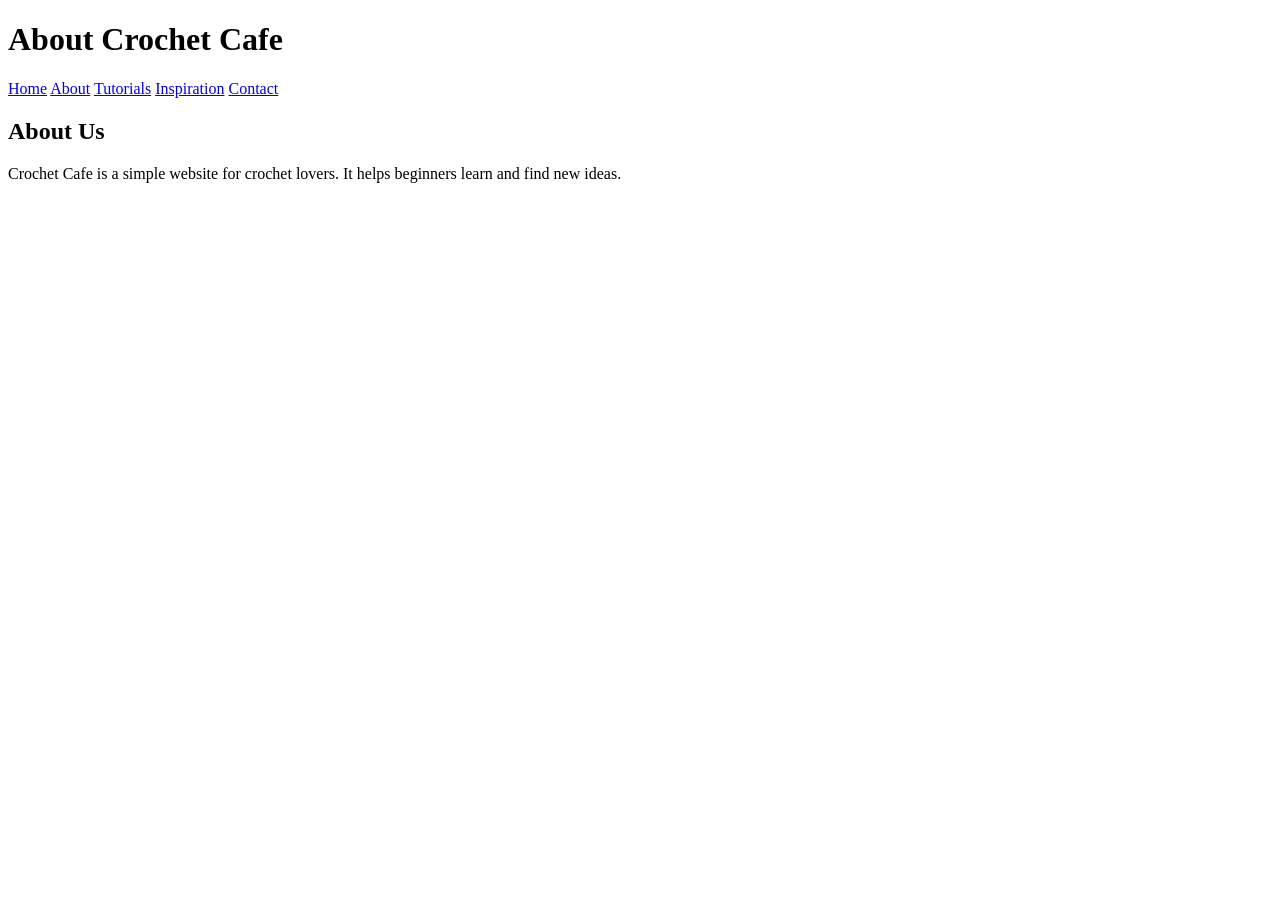
==== about.html @ 6ee3d401 "Update about.html" ====
<!DOCTYPE html>
<html>
<head>
<title>About</title>
<link rel="stylesheet" href="style.css">
</head>
<body>

<header>
<h1>About Crochet Cafe</h1>
<nav>
<a href="index.html">Home</a>
<a href="about.html">About</a>
<a href="tutorials.html">Tutorials</a>
<a href="inspiration.html">Inspiration</a>
<a href="contact.html">Contact</a>
</nav>
</header>

<section class="card">
<h2>About Us</h2>
<p>Crochet Cafe is a simple website for crochet lovers. It helps beginners learn and find new ideas.</p>
</section>

<script src="script.js"></script>
</body>
</html>
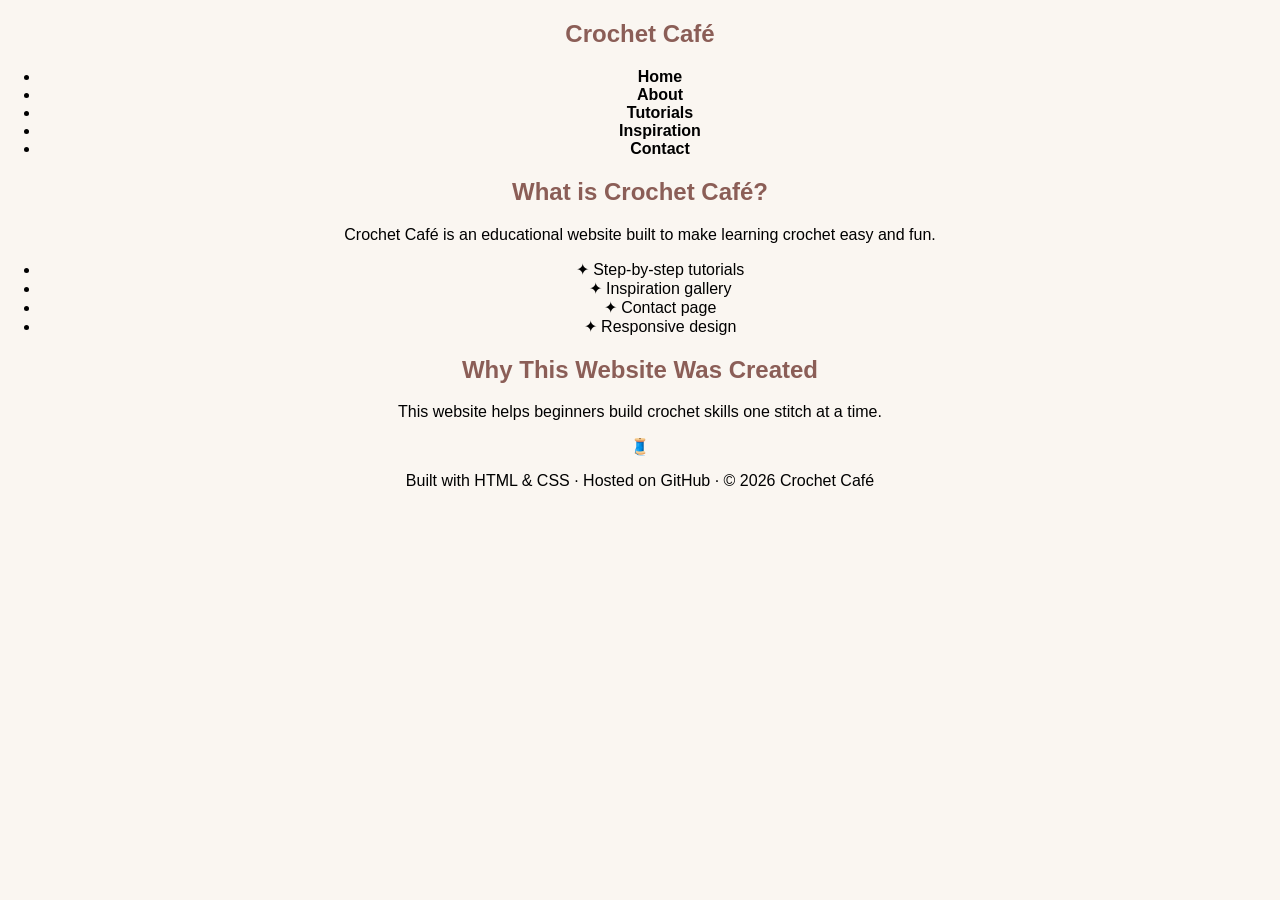
==== commit f153736a: "Update about.html" ====
--- a/about.html
+++ b/about.html
@@ -1,27 +1,45 @@
 <!DOCTYPE html>
-<html>
+<html lang="en">
 <head>
-<title>About</title>
+<meta charset="UTF-8">
+<meta name="viewport" content="width=device-width, initial-scale=1.0">
+<title>About - Crochet Café</title>
 <link rel="stylesheet" href="style.css">
 </head>
 <body>
 
-<header>
-<h1>About Crochet Cafe</h1>
 <nav>
-<a href="index.html">Home</a>
-<a href="about.html">About</a>
-<a href="tutorials.html">Tutorials</a>
-<a href="inspiration.html">Inspiration</a>
-<a href="contact.html">Contact</a>
+<h1>Crochet <span>Café</span></h1>
+<ul>
+<li><a href="index.html">Home</a></li>
+<li><a href="about.html" class="active">About</a></li>
+<li><a href="tutorial.html">Tutorials</a></li>
+<li><a href="inspiration.html">Inspiration</a></li>
+<li><a href="contact.html">Contact</a></li>
+</ul>
 </nav>
-</header>
 
-<section class="card">
-<h2>About Us</h2>
-<p>Crochet Cafe is a simple website for crochet lovers. It helps beginners learn and find new ideas.</p>
+<section>
+<h2>What is Crochet Café?</h2>
+
+<p>Crochet Café is an educational website built to make learning crochet easy and fun.</p>
+
+<ul>
+<li>✦ Step-by-step tutorials</li>
+<li>✦ Inspiration gallery</li>
+<li>✦ Contact page</li>
+<li>✦ Responsive design</li>
+</ul>
+
+<h2>Why This Website Was Created</h2>
+<p>This website helps beginners build crochet skills one stitch at a time.</p>
+
+<aside>🧵</aside>
 </section>
 
-<script src="script.js"></script>
+<footer>
+<p>Built with HTML & CSS · Hosted on GitHub · © 2026 Crochet Café</p>
+</footer>
+
 </body>
 </html>
--- a/style.css
+++ b/style.css
@@ -0,0 +1,42 @@
+body{
+background:#faf6f1;
+color:black;
+font-family:Arial;
+text-align:center;
+margin:0;
+}
+
+header{
+background:#f6d6dc;
+padding:20px;
+}
+
+h1,h2{
+color:#8b5e57;
+}
+
+nav a{
+text-decoration:none;
+color:black;
+margin:10px;
+font-weight:bold;
+}
+
+.hero{
+background:#d8c4f0;
+padding:50px;
+}
+
+.card{
+background:#d8e7d0;
+margin:40px;
+padding:30px;
+border-radius:15px;
+}
+
+button{
+background:#8b5e57;
+color:white;
+padding:10px;
+border:none;
+}
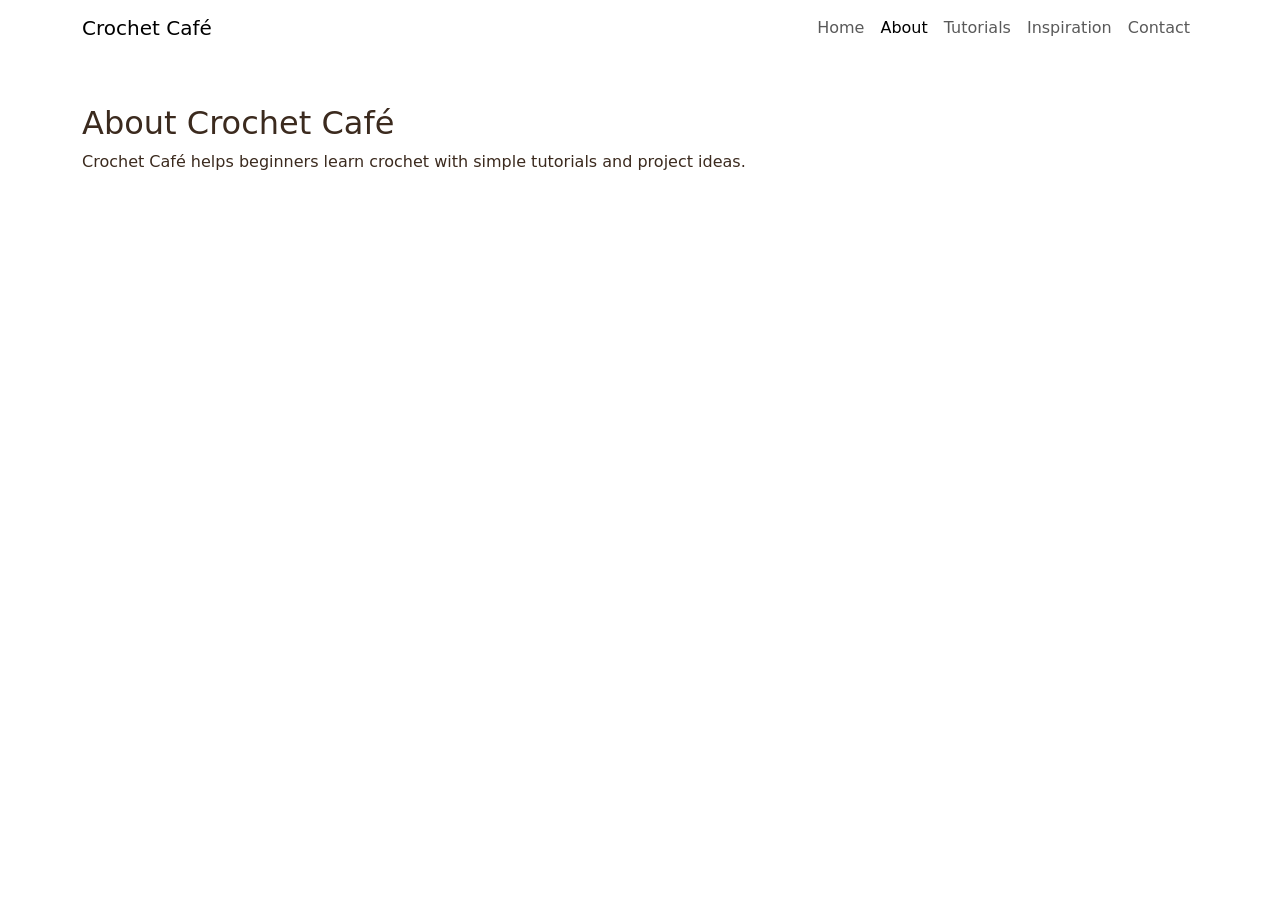
==== commit 2eb22323: "Update about.html" ====
--- a/about.html
+++ b/about.html
@@ -3,43 +3,32 @@
 <head>
 <meta charset="UTF-8">
 <meta name="viewport" content="width=device-width, initial-scale=1.0">
-<title>About - Crochet Café</title>
+<title>About</title>
+<link href="https://cdn.jsdelivr.net/npm/bootstrap@5.3.3/dist/css/bootstrap.min.css" rel="stylesheet">
 <link rel="stylesheet" href="style.css">
 </head>
 <body>
 
-<nav>
-<h1>Crochet <span>Café</span></h1>
-<ul>
-<li><a href="index.html">Home</a></li>
-<li><a href="about.html" class="active">About</a></li>
-<li><a href="tutorial.html">Tutorials</a></li>
-<li><a href="inspiration.html">Inspiration</a></li>
-<li><a href="contact.html">Contact</a></li>
+<nav class="navbar navbar-expand-lg">
+<div class="container">
+<a class="navbar-brand" href="index.html">Crochet Café</a>
+<div class="collapse navbar-collapse">
+<ul class="navbar-nav ms-auto">
+<li class="nav-item"><a class="nav-link" href="index.html">Home</a></li>
+<li class="nav-item"><a class="nav-link active" href="about.html">About</a></li>
+<li class="nav-item"><a class="nav-link" href="tutorial.html">Tutorials</a></li>
+<li class="nav-item"><a class="nav-link" href="inspiration.html">Inspiration</a></li>
+<li class="nav-item"><a class="nav-link" href="contact.html">Contact</a></li>
 </ul>
+</div>
+</div>
 </nav>
 
-<section>
-<h2>What is Crochet Café?</h2>
+<main class="container py-5">
+<h2>About Crochet Café</h2>
+<p>Crochet Café helps beginners learn crochet with simple tutorials and project ideas.</p>
+</main>
 
-<p>Crochet Café is an educational website built to make learning crochet easy and fun.</p>
-
-<ul>
-<li>✦ Step-by-step tutorials</li>
-<li>✦ Inspiration gallery</li>
-<li>✦ Contact page</li>
-<li>✦ Responsive design</li>
-</ul>
-
-<h2>Why This Website Was Created</h2>
-<p>This website helps beginners build crochet skills one stitch at a time.</p>
-
-<aside>🧵</aside>
-</section>
-
-<footer>
-<p>Built with HTML & CSS · Hosted on GitHub · © 2026 Crochet Café</p>
-</footer>
-
+<script src="https://cdn.jsdelivr.net/npm/bootstrap@5.3.3/dist/js/bootstrap.bundle.min.js"></script>
 </body>
 </html>
--- a/style.css
+++ b/style.css
@@ -1,42 +1,50 @@
-body{
-background:#faf6f1;
-color:black;
-font-family:Arial;
-text-align:center;
-margin:0;
+body {
+  font-family: 'Lato', sans-serif;  background-color: #fdf6ee;
+color: #3b2a1e;
 }
+h1, h2, h3, h4 {
+ font-family: 'Playfair Display', serif;
+  color: #5c3d2e;           
+}
+.bg-brown {
+  background-color: #5c3d2e !important;
+}
+.text-tan {
+  color: #c9a97a !important;
+}
+.nav-link-custom {
+  color: #f5e6d0 !important;
+  font-weight: bold;
+  text-transform: uppercase;
+  font-size: 0.9rem;
+}
+.nav-link-custom:hover, .nav-link-custom.active {
+  color: #c9a97a !important;
+}
+.btn-rust {
+  background-color: #b85c3a;
+  color: white;
+  border-radius: 20px;
+  padding: 0.5rem 1.5rem;
+  border: none;
+  text-transform: uppercase;
+  font-weight: bold;
+}
+.btn-rust:hover {
+ background-color: #2e1f14;
+color: white;
+}
+.card-custom {
+  background-color: #ffffff;
+  border: 1px solid #c9a97a;
+  border-radius: 10px;
+}
+.bg-warm-panel {
+ background-color: #f5e6d0;
+  border: 1px solid #c9a97a;
+}
+footer {
+ background-color: #2e1f14;
+ color: white;
 
-header{
-background:#f6d6dc;
-padding:20px;
 }
-
-h1,h2{
-color:#8b5e57;
-}
-
-nav a{
-text-decoration:none;
-color:black;
-margin:10px;
-font-weight:bold;
-}
-
-.hero{
-background:#d8c4f0;
-padding:50px;
-}
-
-.card{
-background:#d8e7d0;
-margin:40px;
-padding:30px;
-border-radius:15px;
-}
-
-button{
-background:#8b5e57;
-color:white;
-padding:10px;
-border:none;
-}
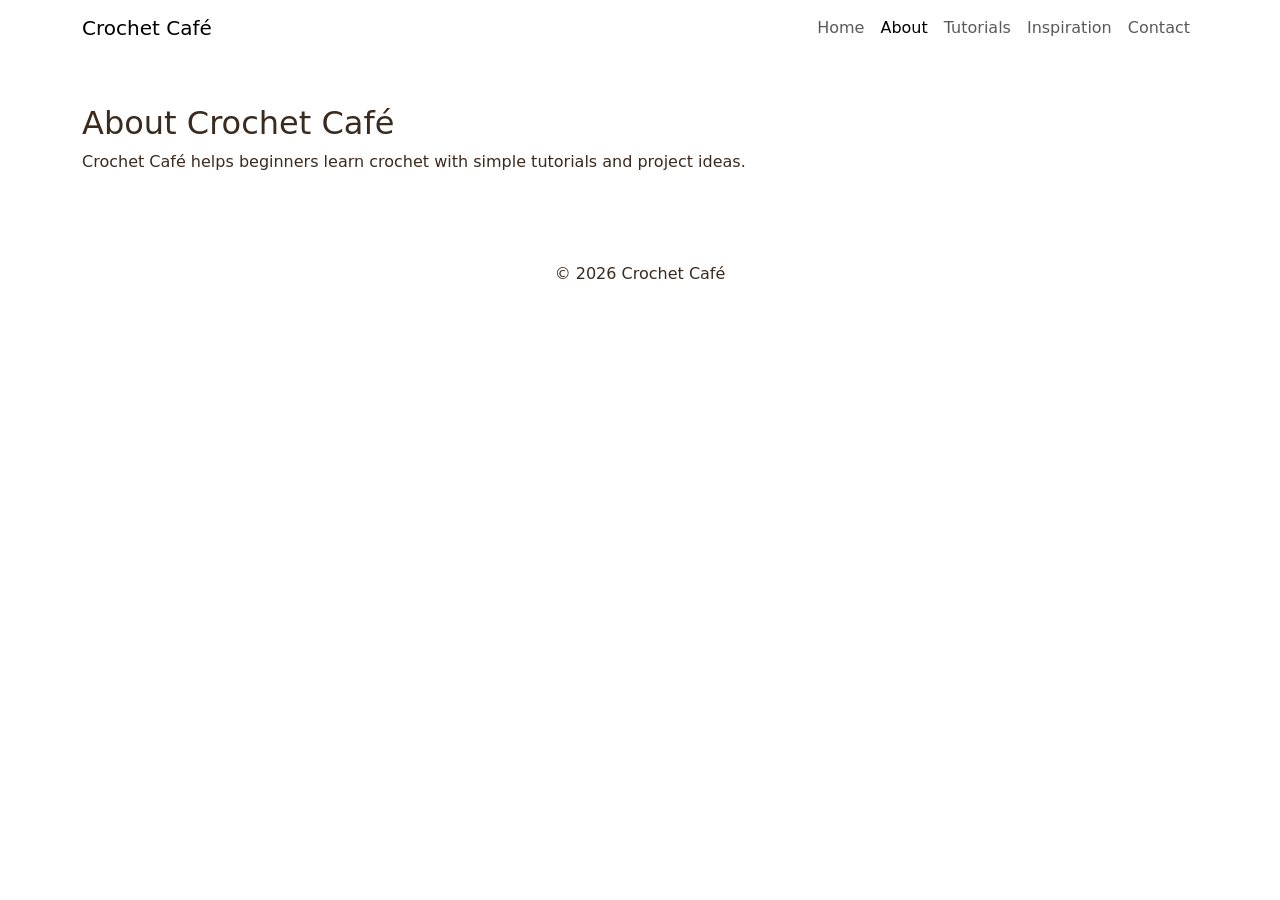
==== commit ef6e9606: "Update about.html" ====
--- a/about.html
+++ b/about.html
@@ -28,7 +28,9 @@
 <h2>About Crochet Café</h2>
 <p>Crochet Café helps beginners learn crochet with simple tutorials and project ideas.</p>
 </main>
-
+<footer class="text-center py-4">
+<p>© 2026 Crochet Café</p>
+</footer>
 <script src="https://cdn.jsdelivr.net/npm/bootstrap@5.3.3/dist/js/bootstrap.bundle.min.js"></script>
 </body>
 </html>
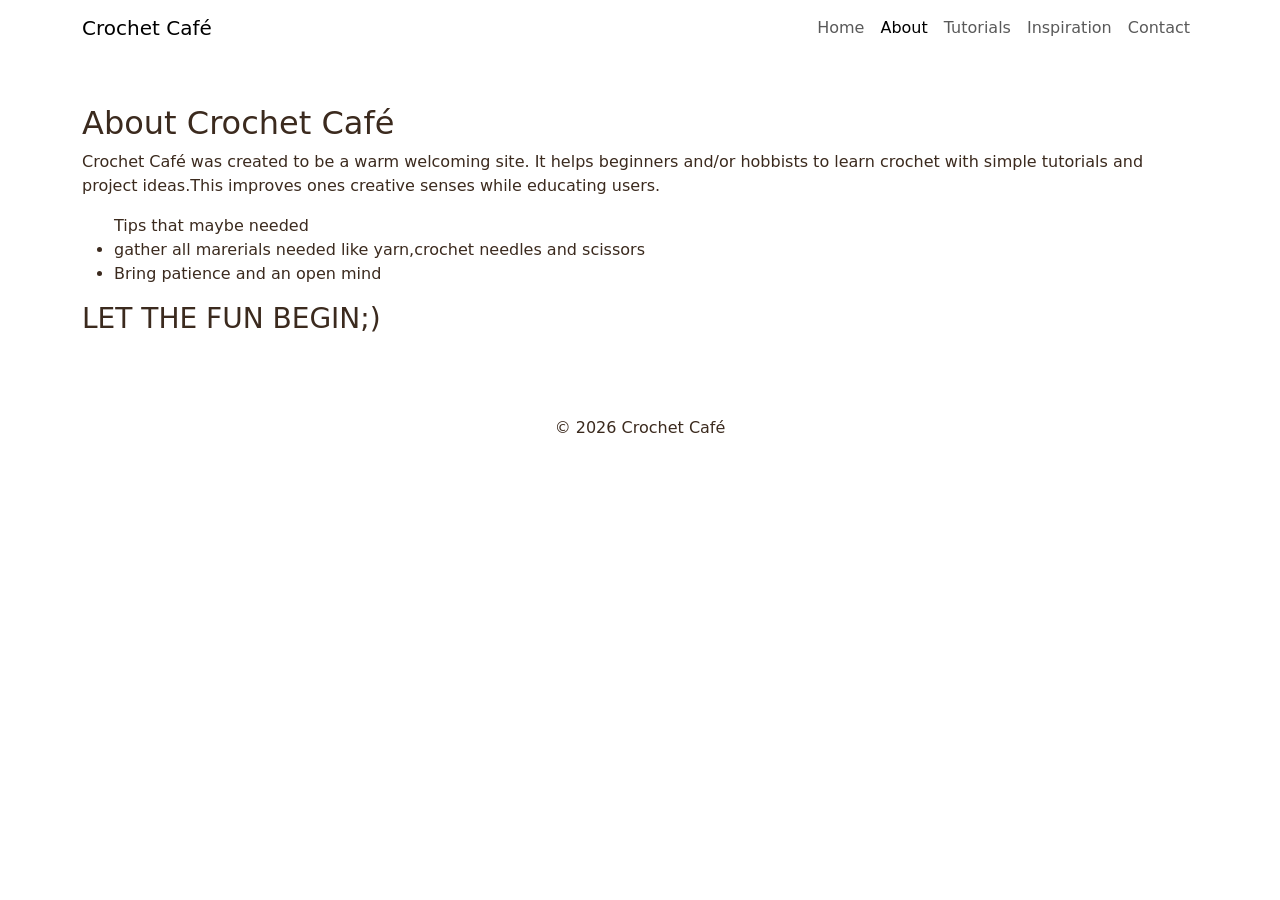
==== commit f74f6cdb: "Update about.html" ====
--- a/about.html
+++ b/about.html
@@ -26,7 +26,13 @@
 
 <main class="container py-5">
 <h2>About Crochet Café</h2>
-<p>Crochet Café helps beginners learn crochet with simple tutorials and project ideas.</p>
+<p>Crochet Café was created to  be a warm welcoming site. It helps beginners and/or hobbists to learn crochet with simple tutorials and project ideas.This improves ones creative senses while educating users.</p>
+  
+  <ul>Tips that maybe needed
+  <li> gather all marerials needed like yarn,crochet needles and scissors </li>
+  <li> Bring patience and an open mind</li>
+  </ul>
+  <h3> LET THE FUN BEGIN;) </h3>
 </main>
 <footer class="text-center py-4">
 <p>© 2026 Crochet Café</p>
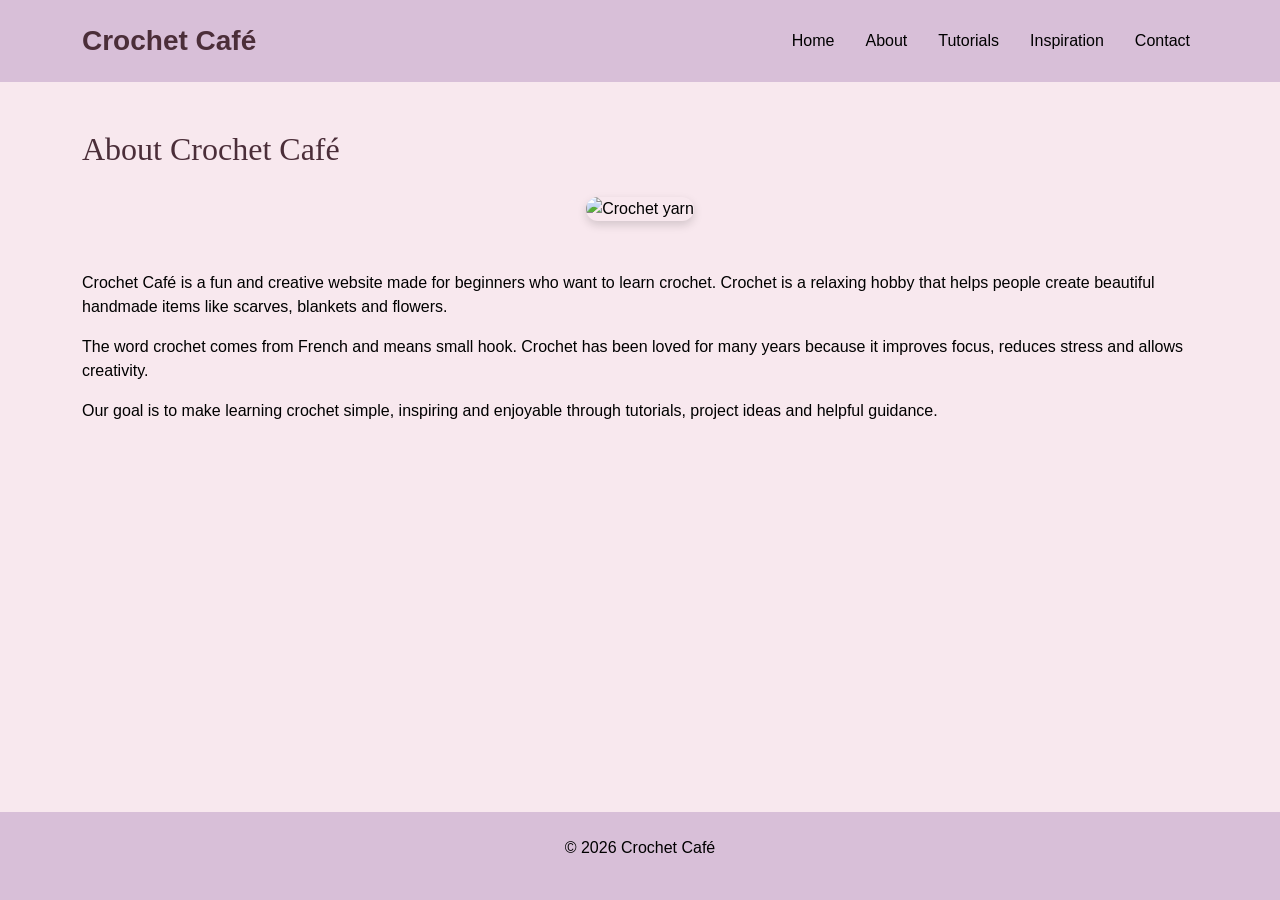
==== commit 3228fe3d: "Update about.html" ====
--- a/about.html
+++ b/about.html
@@ -25,14 +25,29 @@
 </nav>
 
 <main class="container py-5">
-<h2>About Crochet Café</h2>
-<p>Crochet Café was created to  be a warm welcoming site. It helps beginners and/or hobbists to learn crochet with simple tutorials and project ideas.This improves ones creative senses while educating users.</p>
-  
-  <ul>Tips that maybe needed
-  <li> gather all marerials needed like yarn,crochet needles and scissors </li>
-  <li> Bring patience and an open mind</li>
-  </ul>
-  <h3> LET THE FUN BEGIN;) </h3>
+<section class="about-content">
+    <h2>About Crochet Café</h2>
+    <section class="image-fill">
+    <img src="crochet.jpg" alt="Crochet yarn">
+</section>
+
+    <p>
+        Crochet Café is a fun and creative website made for beginners who want to learn crochet.
+        Crochet is a relaxing hobby that helps people create beautiful handmade items like scarves,
+        blankets and flowers.
+    </p>
+
+    <p>
+        The word crochet comes from French and means small hook.
+        Crochet has been loved for many years because it improves focus,
+        reduces stress and allows creativity.
+    </p>
+
+    <p>
+        Our goal is to make learning crochet simple, inspiring and enjoyable
+        through tutorials, project ideas and helpful guidance.
+    </p>
+</section>
 </main>
 <footer class="text-center py-4">
 <p>© 2026 Crochet Café</p>
--- a/style.css
+++ b/style.css
@@ -1,50 +1,144 @@
+html {
+    height: 100%;
+}
 body {
-  font-family: 'Lato', sans-serif;  background-color: #fdf6ee;
-color: #3b2a1e;
+    min-height: 100vh;
+    display: flex;
+    flex-direction: column;
+    font-family: 'Lato', sans-serif;
+    background-color: #f8e8ee;
+    color: #000;
+    margin: 0;
 }
-h1, h2, h3, h4 {
- font-family: 'Playfair Display', serif;
-  color: #5c3d2e;           
+main {
+    flex: 1;
 }
-.bg-brown {
-  background-color: #5c3d2e !important;
+h1, h2, h3 {
+     font-family: 'Playfair Display', serif;
+    color: #4b2e39;
 }
-.text-tan {
-  color: #c9a97a !important;
+.navbar {
+    background-color: #d8bfd8;
+    padding: 15px 0;
 }
-.nav-link-custom {
-  color: #f5e6d0 !important;
-  font-weight: bold;
-  text-transform: uppercase;
-  font-size: 0.9rem;
+.navbar-brand {
+    font-size: 28px;
+    font-weight: bold;
+    color: #4b2e39;
 }
-.nav-link-custom:hover, .nav-link-custom.active {
-  color: #c9a97a !important;
+.nav-link {
+    color: #000;
+    font-weight: 500;
+    margin-left: 15px;
 }
-.btn-rust {
-  background-color: #b85c3a;
-  color: white;
-  border-radius: 20px;
-  padding: 0.5rem 1.5rem;
-  border: none;
-  text-transform: uppercase;
-  font-weight: bold;
+.nav-link:hover, .nav-link.active {
+    color: #8b5a7a;
 }
-.btn-rust:hover {
- background-color: #2e1f14;
-color: white;
+.hero {
+    background-color: #f4d6e3;
+    text-align: center;
+    padding: 80px 20px;
 }
-.card-custom {
-  background-color: #ffffff;
-  border: 1px solid #c9a97a;
-  border-radius: 10px;
+.hero h1, .hero h2 {
+    margin-bottom: 15px;
 }
-.bg-warm-panel {
- background-color: #f5e6d0;
-  border: 1px solid #c9a97a;
+.hero p {
+    font-size: 18px;
+}
+section {
+    margin-bottom: 30px;
+}
+.card {
+    background-color: #fff5f8;
+    border: none;
+    border-radius: 12px;
+    padding: 20px;
+    box-shadow: 0 4px 10px rgba(0,0,0,0.08);
+    transition: transform 0.3s ease;
+}
+.card:hover {
+    transform: translateY(-5px);
+}
+.btn-primary {
+    background-color: #b57edc;
+    border: none;
+}
+.btn-primary:hover {
+    background-color: #8b5a7a;
+}
+form input,
+form textarea {
+    border-radius: 8px;
 }
 footer {
- background-color: #2e1f14;
- color: white;
+    background-color: #d8bfd8;
+    text-align: center;
+    padding: 20px;
+    margin-top: auto;
+    width: 100%;
+}
+.image-fill {
+    width: 100%;
+    text-align: center;
+    padding: 20px 0;
+}
 
+.image-fill img {
+    width: 80%;
+    max-width: 700px;
+    border-radius: 15px;
+    box-shadow: 0 4px 10px rgba(0,0,0,0.15);
 }
+
+.page-bg {
+    background-image: url("scarf.jpg");
+    background-size: cover;
+    background-position: center;
+    background-repeat: no-repeat;
+    border-radius: 15px;
+    padding: 40px;
+    background-color: rgba(255,255,255,0.85);
+    background-blend-mode: lighten;
+}
+.card-section {
+    display: flex;
+    gap: 20px;
+    justify-content: center;
+    flex-wrap: wrap;
+}
+
+.card {
+    background: #f8d7da;
+    padding: 20px;
+    border-radius: 15px;
+    width: 220px;
+    text-align: center;
+    transition: 0.3s;
+    box-shadow: 0 4px 8px rgba(0,0,0,0.1);
+}
+.card:hover {
+    transform: scale(1.05);
+    background: #e6c7ff;
+}
+button {
+    background: #6b4226;
+    color: white;
+    border: none;
+    padding: 10px;
+    border-radius: 10px;
+    cursor: pointer;
+}
+button:hover {
+    background: #8a5a44;
+}
+.contact-form {
+    margin-top: 40px;
+    text-align: center;
+}
+input, textarea {
+    width: 70%;
+    padding: 12px;
+    margin: 10px;
+    border-radius: 10px;
+    border: 1px solid #ccc;
+}
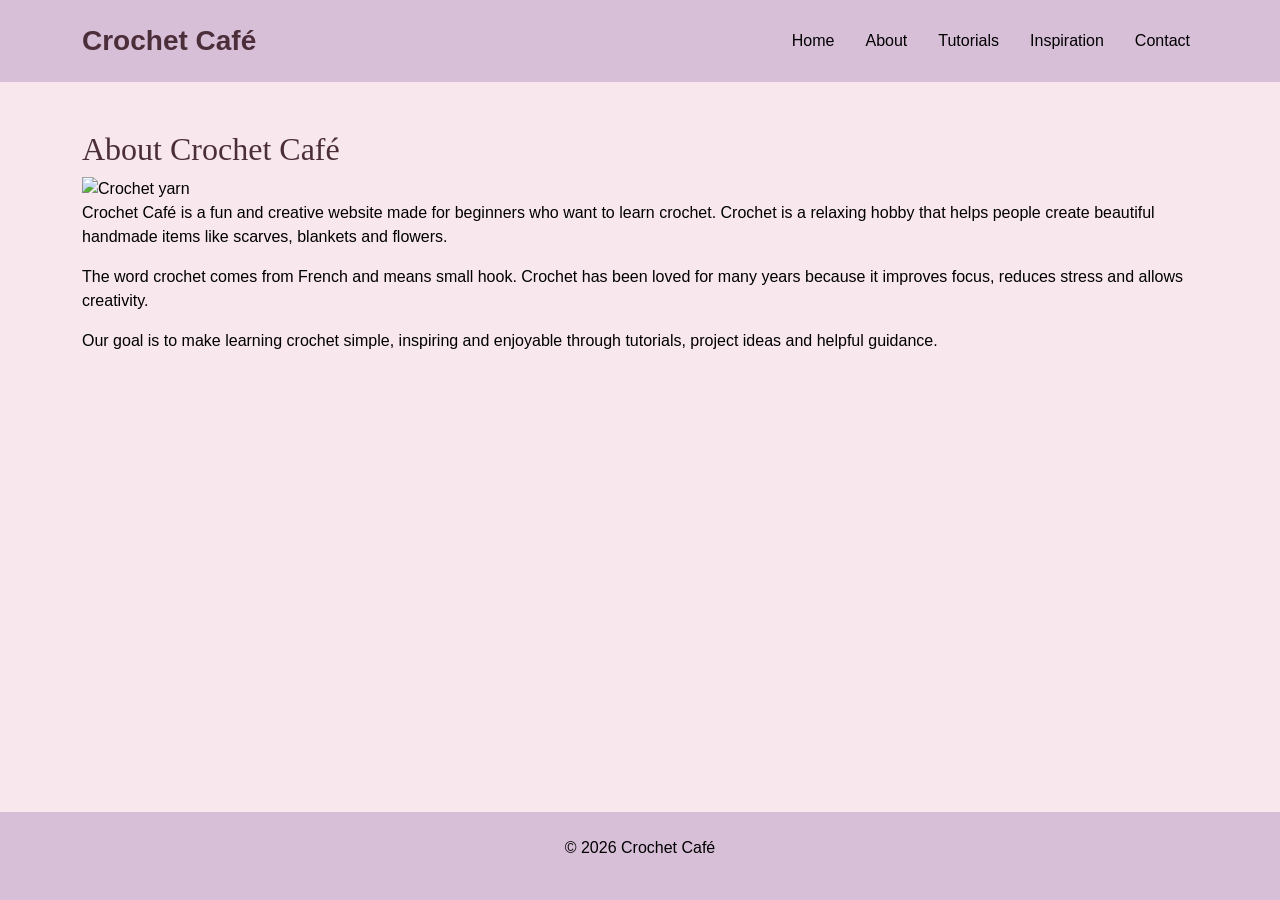
==== commit 6c893c36: "Update about.html" ====
--- a/about.html
+++ b/about.html
@@ -27,9 +27,8 @@
 <main class="container py-5">
 <section class="about-content">
     <h2>About Crochet Café</h2>
-    <section class="image-fill">
+    
     <img src="crochet.jpg" alt="Crochet yarn">
-</section>
 
     <p>
         Crochet Café is a fun and creative website made for beginners who want to learn crochet.
--- a/style.css
+++ b/style.css
@@ -142,3 +142,26 @@
     border-radius: 10px;
     border: 1px solid #ccc;
 }
+.about-section {
+    padding: 30px;
+}
+
+.about-card {
+    background: rgba(255,255,255,0.9);
+    padding: 20px;
+    margin: 15px 0;
+    border-radius: 15px;
+    box-shadow: 0 4px 10px rgba(0,0,0,0.1);
+    transition: 0.3s;
+}
+
+.about-card:hover {
+    transform: translateY(-5px);
+}
+
+.about-img {
+    width: 100%;
+    max-width: 320px;
+    border-radius: 20px;
+    box-shadow: 0 6px 15px rgba(0,0,0,0.2);
+}
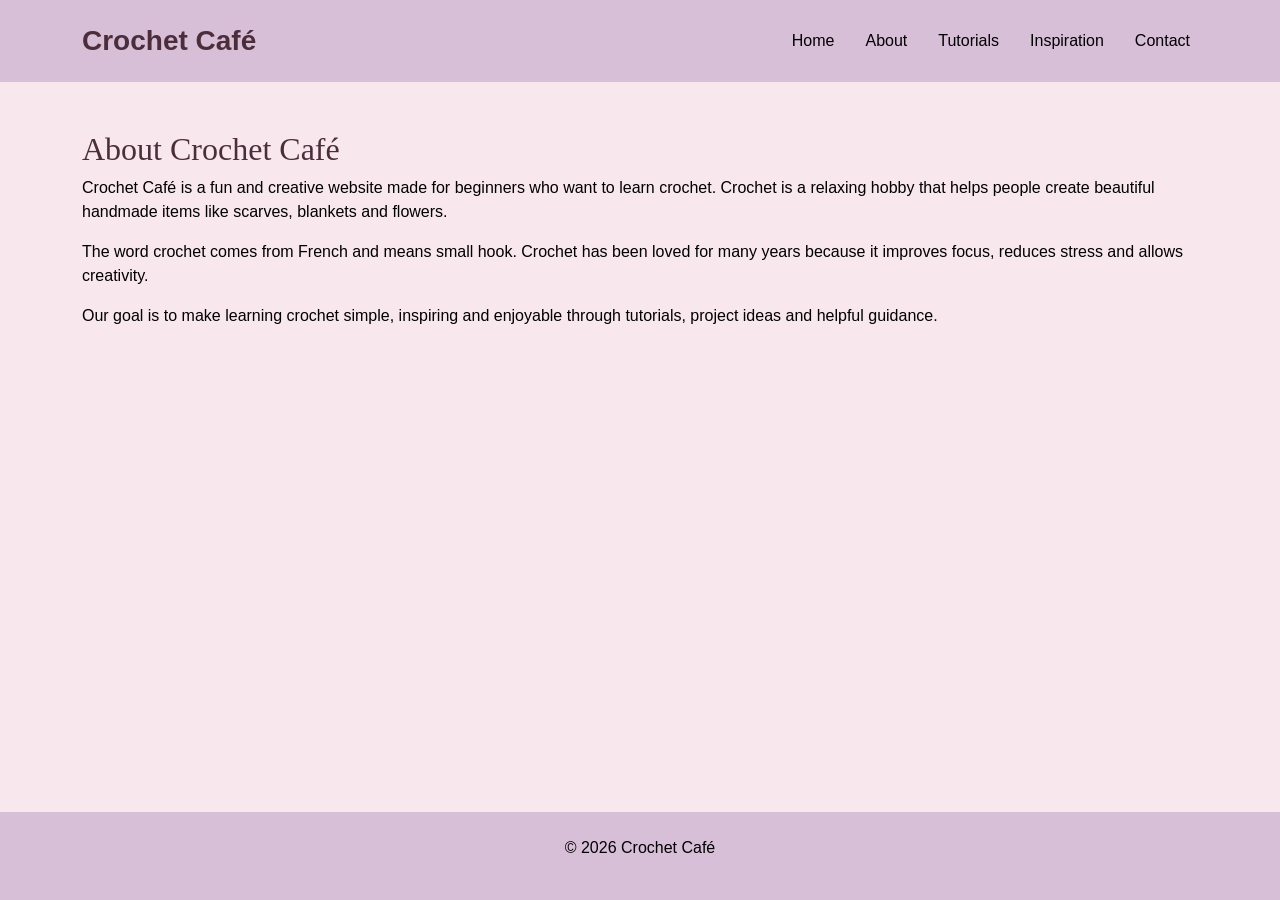
==== commit faf2753b: "Update about.html" ====
--- a/about.html
+++ b/about.html
@@ -27,25 +27,21 @@
 <main class="container py-5">
 <section class="about-content">
     <h2>About Crochet Café</h2>
-    
-    <img src="crochet.jpg" alt="Crochet yarn">
-
     <p>
         Crochet Café is a fun and creative website made for beginners who want to learn crochet.
         Crochet is a relaxing hobby that helps people create beautiful handmade items like scarves,
         blankets and flowers.
     </p>
-
     <p>
         The word crochet comes from French and means small hook.
         Crochet has been loved for many years because it improves focus,
         reduces stress and allows creativity.
     </p>
-
     <p>
         Our goal is to make learning crochet simple, inspiring and enjoyable
         through tutorials, project ideas and helpful guidance.
     </p>
+    
 </section>
 </main>
 <footer class="text-center py-4">
--- a/style.css
+++ b/style.css
@@ -144,24 +144,14 @@
 }
 .about-section {
     padding: 30px;
-}
-
-.about-card {
-    background: rgba(255,255,255,0.9);
-    padding: 20px;
-    margin: 15px 0;
-    border-radius: 15px;
-    box-shadow: 0 4px 10px rgba(0,0,0,0.1);
-    transition: 0.3s;
-}
-
-.about-card:hover {
-    transform: translateY(-5px);
-}
 
 .about-img {
-    width: 100%;
-    max-width: 320px;
-    border-radius: 20px;
-    box-shadow: 0 6px 15px rgba(0,0,0,0.2);
+ float: right;
+    width: 180px;
+    height: 180px;
+    object-fit: cover;
+    margin: 10px 0 15px 20px;
+    border-radius: 15px;
+    box-shadow: 0 4px 10px rgba(0,0,0,0.2);
 }
+}
